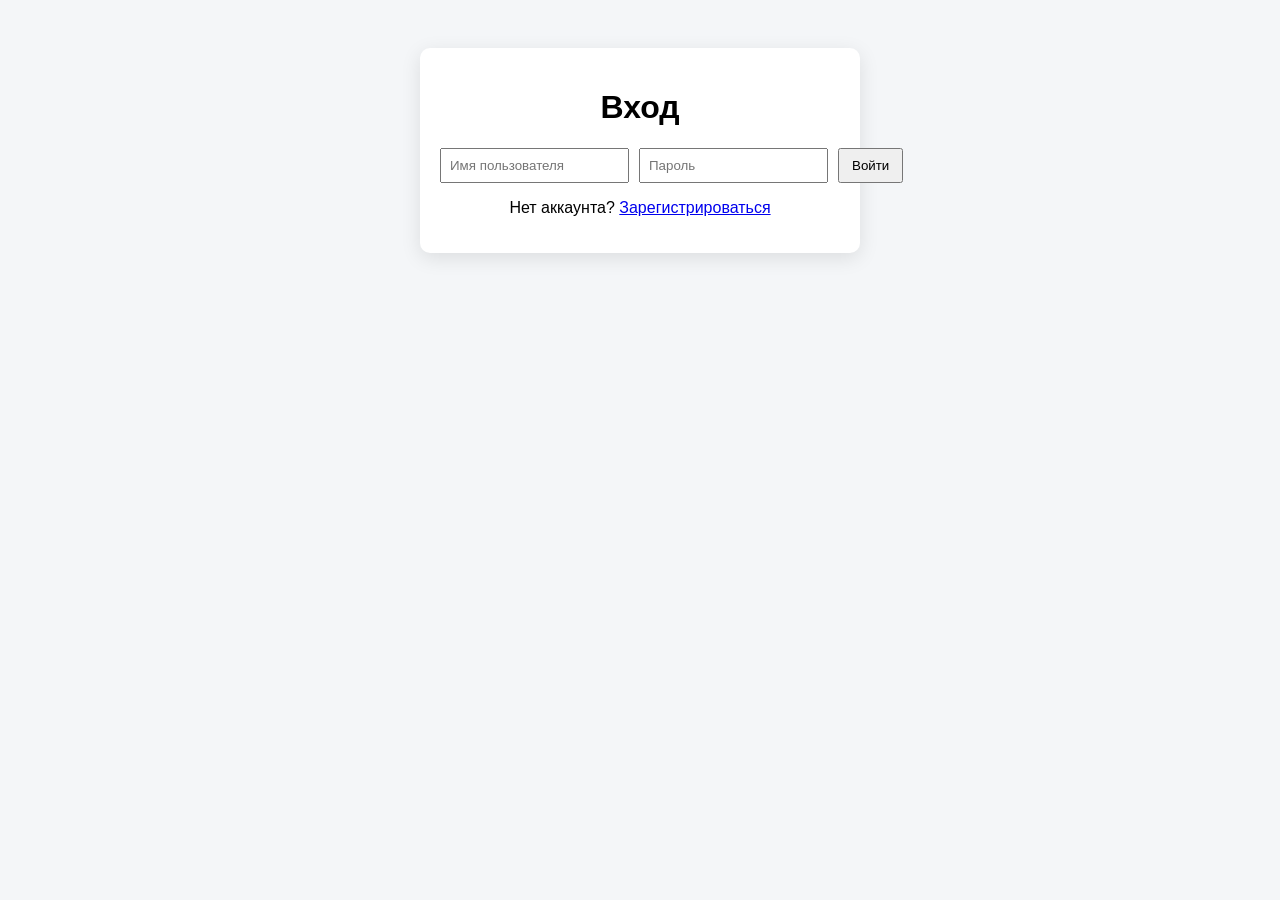
==== frontend/login.html @ 14fe7315 "Исправление мелких ошибок const API = 'http://localhost:8000'; const API = '';" ====
<!DOCTYPE html>
<html lang="ru">
<head>
  <meta charset="UTF-8" />
  <title>Вход</title>
  <link rel="stylesheet" href="style.css" />
</head>
<body>
  <div class="container">
    <h1>Вход</h1>

    <form id="loginForm">
      <input type="text" id="username" placeholder="Имя пользователя" required />
      <input type="password" id="password" placeholder="Пароль" required />
      <button type="submit">Войти</button>
    </form>

    <p id="errorMsg" style="color: red; display: none;"></p>

    <p style="text-align: center;">Нет аккаунта? <a href="register.html">Зарегистрироваться</a></p>
  </div>

  <script>
    const API = '';

    document.getElementById('loginForm').addEventListener('submit', async (e) => {
      e.preventDefault();
      const username = document.getElementById('username').value;
      const password = document.getElementById('password').value;

      const res = await fetch(`${API}/login`, {
        method: 'POST',
        headers: { 'Content-Type': 'application/json' },
        body: JSON.stringify({ username, password })
      });

      if (res.ok) {
        const user = await res.json();
        localStorage.setItem('user_id', user.id);
        localStorage.setItem('username', user.username);
        window.location.href = 'index.html';
      } else {
        const err = await res.json();
        const msg = document.getElementById('errorMsg');
        msg.textContent = err.detail;
        msg.style.display = 'block';
      }
    });
  </script>
</body>
</html>
---- frontend/style.css ----
body {
  font-family: Arial, sans-serif;
  background: #f4f6f8;
  display: flex;
  justify-content: center;
  padding: 40px;
}

.container {
  background: white;
  padding: 20px;
  border-radius: 10px;
  width: 400px;
  box-shadow: 0 5px 20px rgba(0,0,0,0.1);
}

h1 {
  text-align: center;
}

form, .search-container {
  margin-bottom: 15px;
}

form {
  display: flex;
  gap: 10px;
}

input {
  flex: 1;
  padding: 8px;
}

button {
  padding: 8px 12px;
  cursor: pointer;
}

ul {
  list-style: none;
  padding: 0;
  margin-top: 20px;
}

li {
  display: flex;
  align-items: center;
  justify-content: space-between;
  padding: 8px;
  background: #eef1f5;
  margin-bottom: 8px;
  border-radius: 6px;
}

.task-title {
  flex: 1;
  margin: 0 10px;
}

.completed {
  text-decoration: line-through;
  color: #888;
}

li button {
  background: none;
  border: none;
  font-size: 16px;
  margin-left: 5px;
  cursor: pointer;
}
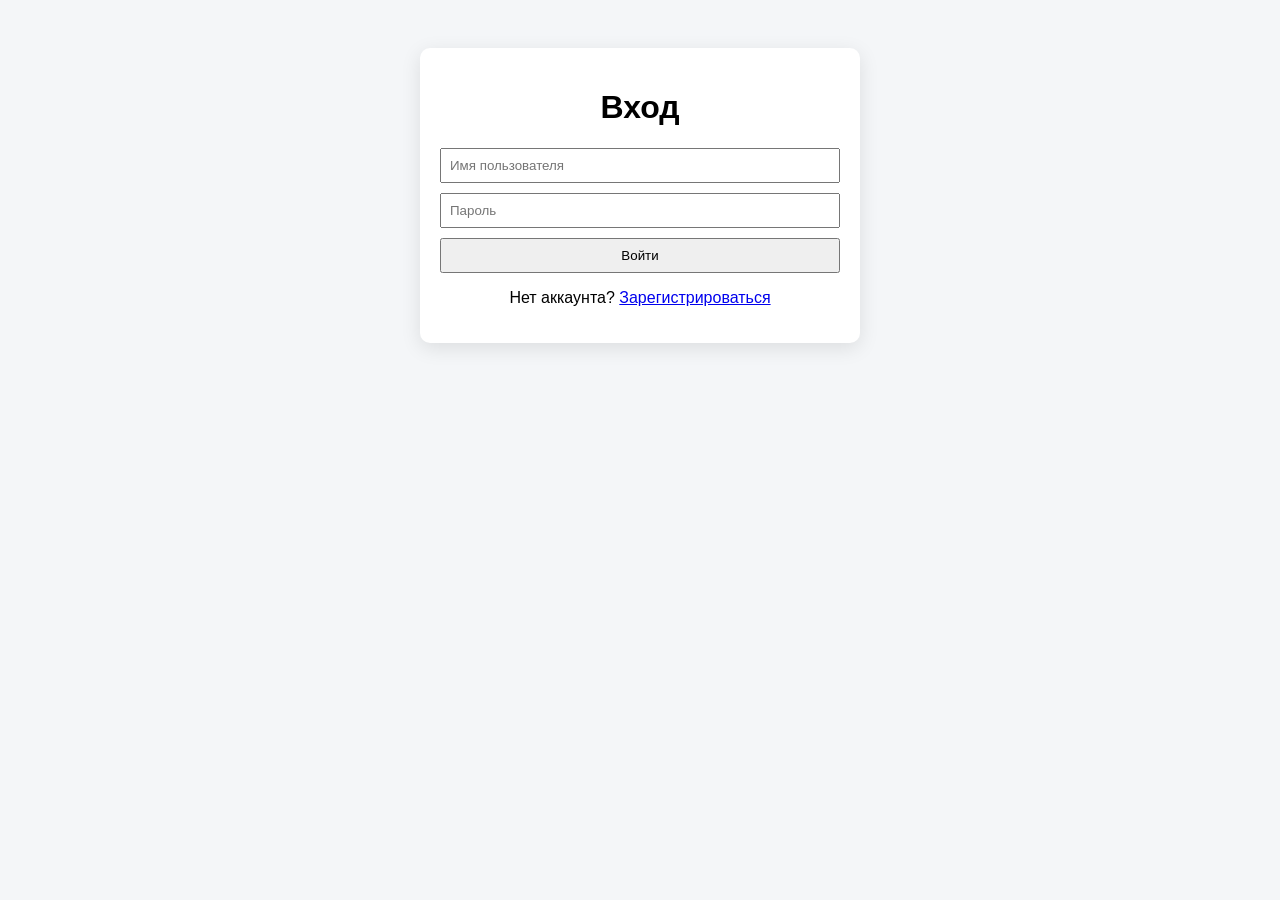
==== commit d7d6148b: "Исправление бага кнопок Исправил фронтенд кнопок: Войти Зарегистрироваться Исправил бэкенд кнопок за" ====
--- a/frontend/login.html
+++ b/frontend/login.html
@@ -9,7 +9,7 @@
   <div class="container">
     <h1>Вход</h1>
 
-    <form id="loginForm">
+    <form id="loginForm" class="auth-form">
       <input type="text" id="username" placeholder="Имя пользователя" required />
       <input type="password" id="password" placeholder="Пароль" required />
       <button type="submit">Войти</button>
--- a/frontend/style.css
+++ b/frontend/style.css
@@ -69,4 +69,12 @@
   font-size: 16px;
   margin-left: 5px;
   cursor: pointer;
+}
+
+.auth-form {
+  flex-direction: column;
+}
+
+.auth-form button {
+  width: 100%;
 }
